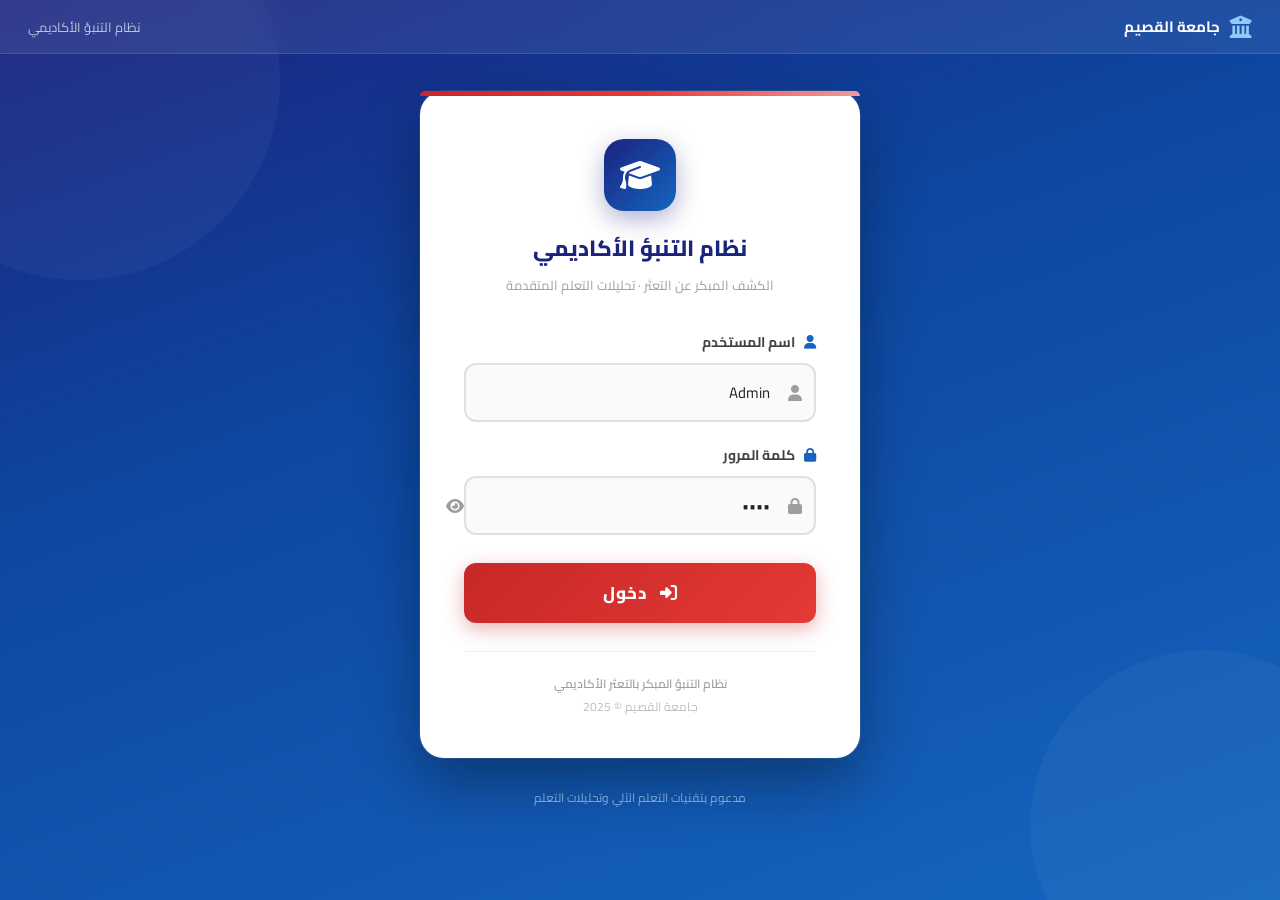
==== frontend/login.html @ 4d8daee0 "commit1" ====
<!DOCTYPE html>
<html lang="ar" dir="rtl">
<head>
  <meta charset="UTF-8" />
  <meta name="viewport" content="width=device-width, initial-scale=1.0" />
  <title>نظام التنبؤ الأكاديمي - تسجيل الدخول</title>
  <link href="https://fonts.googleapis.com/css2?family=Cairo:wght@400;600;700;800&display=swap" rel="stylesheet" />
  <link rel="stylesheet" href="https://cdnjs.cloudflare.com/ajax/libs/font-awesome/6.5.0/css/all.min.css" />
  <style>
    *, *::before, *::after { box-sizing: border-box; margin: 0; padding: 0; }

    body {
      font-family: 'Cairo', sans-serif;
      min-height: 100vh;
      background: linear-gradient(160deg, #1a237e 0%, #0d47a1 40%, #1565c0 100%);
      display: flex;
      flex-direction: column;
      align-items: center;
      justify-content: center;
      padding: 24px;
      position: relative;
      overflow: hidden;
    }

    /* خلفية زخرفية */
    body::before {
      content: '';
      position: fixed;
      top: -120px; left: -120px;
      width: 400px; height: 400px;
      background: rgba(255,255,255,0.04);
      border-radius: 50%;
    }
    body::after {
      content: '';
      position: fixed;
      bottom: -100px; right: -100px;
      width: 350px; height: 350px;
      background: rgba(255,255,255,0.04);
      border-radius: 50%;
    }

    /* ===== HEADER ===== */
    .top-bar {
      position: fixed;
      top: 0; left: 0; right: 0;
      background: rgba(255,255,255,0.08);
      backdrop-filter: blur(10px);
      padding: 12px 28px;
      display: flex;
      align-items: center;
      justify-content: space-between;
      border-bottom: 1px solid rgba(255,255,255,0.12);
      z-index: 10;
    }
    .top-bar .uni-name {
      color: white;
      font-size: 15px;
      font-weight: 700;
      display: flex;
      align-items: center;
      gap: 10px;
    }
    .top-bar .uni-name i {
      font-size: 22px;
      color: #90caf9;
    }
    .top-bar .sys-label {
      color: rgba(255,255,255,0.7);
      font-size: 13px;
    }

    /* ===== CARD ===== */
    .login-card {
      background: white;
      border-radius: 24px;
      padding: 48px 44px 40px;
      width: 100%;
      max-width: 440px;
      box-shadow:
        0 25px 60px rgba(0,0,0,0.35),
        0 0 0 1px rgba(255,255,255,0.1);
      position: relative;
      z-index: 5;
      animation: slideUp 0.4s ease;
    }
    @keyframes slideUp {
      from { opacity:0; transform: translateY(30px); }
      to   { opacity:1; transform: translateY(0); }
    }

    /* شريط علوي ملون */
    .card-accent {
      position: absolute;
      top: 0; left: 0; right: 0;
      height: 5px;
      background: linear-gradient(90deg, #c62828, #e53935, #ef9a9a);
      border-radius: 24px 24px 0 0;
    }

    /* أيقونة وعنوان */
    .card-icon {
      text-align: center;
      margin-bottom: 8px;
    }
    .card-icon .icon-wrap {
      display: inline-flex;
      align-items: center;
      justify-content: center;
      width: 72px; height: 72px;
      background: linear-gradient(135deg, #1a237e, #1565c0);
      border-radius: 20px;
      box-shadow: 0 8px 24px rgba(26,35,126,0.35);
      margin-bottom: 16px;
    }
    .card-icon .icon-wrap i {
      font-size: 32px;
      color: white;
    }
    .card-title {
      font-size: 22px;
      font-weight: 800;
      color: #1a237e;
      text-align: center;
      margin-bottom: 4px;
    }
    .card-subtitle {
      font-size: 13px;
      color: #9e9e9e;
      text-align: center;
      margin-bottom: 32px;
    }

    /* ===== FORM ===== */
    .form-group {
      margin-bottom: 20px;
    }
    .form-group label {
      display: block;
      font-size: 14px;
      font-weight: 700;
      color: #424242;
      margin-bottom: 8px;
    }
    .input-wrap {
      position: relative;
    }
    .input-wrap i {
      position: absolute;
      right: 14px;
      top: 50%;
      transform: translateY(-50%);
      color: #9e9e9e;
      font-size: 16px;
      transition: color 0.2s;
    }
    .form-group input {
      width: 100%;
      padding: 13px 44px 13px 16px;
      border: 2px solid #e0e0e0;
      border-radius: 12px;
      font-size: 15px;
      font-family: 'Cairo', sans-serif;
      color: #212121;
      background: #fafafa;
      outline: none;
      transition: all 0.25s;
      direction: rtl;
    }
    .form-group input:focus {
      border-color: #1565c0;
      background: white;
      box-shadow: 0 0 0 4px rgba(21,101,192,0.1);
    }
    .form-group input:focus + i,
    .input-wrap:focus-within i {
      color: #1565c0;
    }

    /* toggle password */
    .toggle-pass {
      position: absolute;
      left: 14px;
      top: 50%;
      transform: translateY(-50%);
      color: #bdbdbd;
      cursor: pointer;
      font-size: 16px;
      transition: color 0.2s;
    }
    .toggle-pass:hover { color: #1565c0; }

    /* ===== BUTTON ===== */
    .btn-login {
      width: 100%;
      padding: 14px;
      background: linear-gradient(135deg, #c62828, #e53935);
      color: white;
      border: none;
      border-radius: 12px;
      font-size: 17px;
      font-weight: 800;
      font-family: 'Cairo', sans-serif;
      cursor: pointer;
      transition: all 0.25s;
      box-shadow: 0 6px 20px rgba(198,40,40,0.35);
      margin-top: 8px;
      letter-spacing: 0.5px;
    }
    .btn-login:hover {
      background: linear-gradient(135deg, #b71c1c, #c62828);
      transform: translateY(-2px);
      box-shadow: 0 10px 28px rgba(198,40,40,0.45);
    }
    .btn-login:active {
      transform: translateY(0);
    }
    .btn-login i { margin-left: 8px; }

    /* ===== ALERT ===== */
    .alert {
      padding: 12px 16px;
      border-radius: 10px;
      font-size: 14px;
      font-weight: 600;
      margin-top: 18px;
      display: none;
      align-items: center;
      gap: 10px;
      animation: fadeIn 0.3s ease;
    }
    @keyframes fadeIn { from { opacity:0; transform:translateY(-6px) } to { opacity:1; transform:translateY(0) } }

    .alert.success {
      background: #e8f5e9;
      color: #1b5e20;
      border: 1.5px solid #a5d6a7;
    }
    .alert.error {
      background: #ffebee;
      color: #b71c1c;
      border: 1.5px solid #ef9a9a;
    }
    .alert i { font-size: 18px; }

    /* ===== FOOTER ===== */
    .card-footer {
      text-align: center;
      margin-top: 28px;
      padding-top: 20px;
      border-top: 1px solid #f0f0f0;
      color: #bdbdbd;
      font-size: 12px;
    }
    .card-footer span { color: #9e9e9e; font-weight: 600; }

    /* ===== BOTTOM LABEL ===== */
    .bottom-label {
      margin-top: 28px;
      color: rgba(255,255,255,0.5);
      font-size: 12px;
      text-align: center;
      z-index: 5;
    }

    /* ===== RESPONSIVE ===== */
    @media (max-width: 480px) {
      .login-card { padding: 40px 24px 32px; }
      .card-title { font-size: 19px; }
    }
  </style>
</head>
<body>

  <!-- شريط علوي -->
  <div class="top-bar">
    <div class="uni-name">
      <i class="fas fa-university"></i>
      جامعة القصيم
    </div>
    <div class="sys-label">نظام التنبؤ الأكاديمي</div>
  </div>

  <!-- بطاقة تسجيل الدخول -->
  <div class="login-card">
    <div class="card-accent"></div>

    <div class="card-icon">
      <div class="icon-wrap">
        <i class="fas fa-graduation-cap"></i>
      </div>
      <h1 class="card-title">نظام التنبؤ الأكاديمي</h1>
      <p class="card-subtitle">الكشف المبكر عن التعثر · تحليلات التعلم المتقدمة</p>
    </div>

    <form id="loginForm" onsubmit="handleLogin(event)">

      <!-- اسم المستخدم -->
      <div class="form-group">
        <label for="username"><i class="fas fa-user" style="margin-left:6px;color:#1565c0"></i> اسم المستخدم</label>
        <div class="input-wrap">
          <input
            type="text"
            id="username"
            placeholder="اسم المستخدم"
            value="Admin"
            autocomplete="username"
          />
          <i class="fas fa-user"></i>
        </div>
      </div>

      <!-- كلمة المرور -->
      <div class="form-group">
        <label for="password"><i class="fas fa-lock" style="margin-left:6px;color:#1565c0"></i> كلمة المرور</label>
        <div class="input-wrap">
          <input
            type="password"
            id="password"
            placeholder="كلمة المرور"
            value="1447"
            autocomplete="current-password"
          />
          <i class="fas fa-lock"></i>
          <span class="toggle-pass" onclick="togglePassword()" id="toggleIcon">
            <i class="fas fa-eye" id="eyeIcon"></i>
          </span>
        </div>
      </div>

      <!-- زر الدخول -->
      <button type="submit" class="btn-login" id="loginBtn">
        <i class="fas fa-sign-in-alt"></i> دخول
      </button>

      <!-- رسالة النتيجة -->
      <div class="alert" id="alertBox">
        <i class="fas" id="alertIcon"></i>
        <span id="alertText"></span>
      </div>

    </form>

    <div class="card-footer">
      <span>نظام التنبؤ المبكر بالتعثر الأكاديمي</span><br/>
      جامعة القصيم &copy; 2025
    </div>
  </div>

  <div class="bottom-label">
    مدعوم بتقنيات التعلم الآلي وتحليلات التعلم
  </div>

  <script>
    function handleLogin(e) {
      e.preventDefault();

      const username = document.getElementById('username').value.trim();
      const password = document.getElementById('password').value.trim();
      const alertBox = document.getElementById('alertBox');
      const alertText = document.getElementById('alertText');
      const alertIcon = document.getElementById('alertIcon');
      const loginBtn  = document.getElementById('loginBtn');

      // تأثير التحميل
      loginBtn.innerHTML = '<i class="fas fa-spinner fa-spin"></i> جارٍ التحقق...';
      loginBtn.disabled = true;

      setTimeout(() => {
        if (username === 'Admin' && password === '1447') {
          // نجاح
          alertBox.className = 'alert success';
          alertBox.style.display = 'flex';
          alertIcon.className = 'fas fa-check-circle';
          alertText.textContent = 'تم تسجيل الدخول بنجاح! جارٍ التحويل...';
          loginBtn.innerHTML = '<i class="fas fa-check"></i> تم الدخول';
          loginBtn.style.background = 'linear-gradient(135deg, #2e7d32, #43a047)';
          loginBtn.style.boxShadow = '0 6px 20px rgba(46,125,50,0.35)';

          // تحويل للصفحة الرئيسية بعد ثانية
          setTimeout(() => {
            
            window.location.href = 'dashboard.html';
          }, 1200);

        } else {
          // فشل
          alertBox.className = 'alert error';
          alertBox.style.display = 'flex';
          alertIcon.className = 'fas fa-times-circle';
          alertText.textContent = 'بيانات الدخول غير صحيحة، يرجى المحاولة مجدداً.';
          loginBtn.innerHTML = '<i class="fas fa-sign-in-alt"></i> دخول';
          loginBtn.disabled = false;

          // اهتزاز الكارد
          const card = document.querySelector('.login-card');
          card.style.animation = 'none';
          card.style.transform = 'translateX(8px)';
          setTimeout(() => { card.style.transform = 'translateX(-8px)'; }, 80);
          setTimeout(() => { card.style.transform = 'translateX(5px)'; },  160);
          setTimeout(() => { card.style.transform = 'translateX(0)'; },    240);
        }
      }, 700);
    }

    function togglePassword() {
      const input   = document.getElementById('password');
      const eyeIcon = document.getElementById('eyeIcon');
      if (input.type === 'password') {
        input.type = 'text';
        eyeIcon.className = 'fas fa-eye-slash';
      } else {
        input.type = 'password';
        eyeIcon.className = 'fas fa-eye';
      }
    }

    // إخفاء الرسالة عند الكتابة
    document.getElementById('username').addEventListener('input', clearAlert);
    document.getElementById('password').addEventListener('input', clearAlert);
    function clearAlert() {
      const alertBox = document.getElementById('alertBox');
      alertBox.style.display = 'none';
    }
  </script>
</body>
</html>
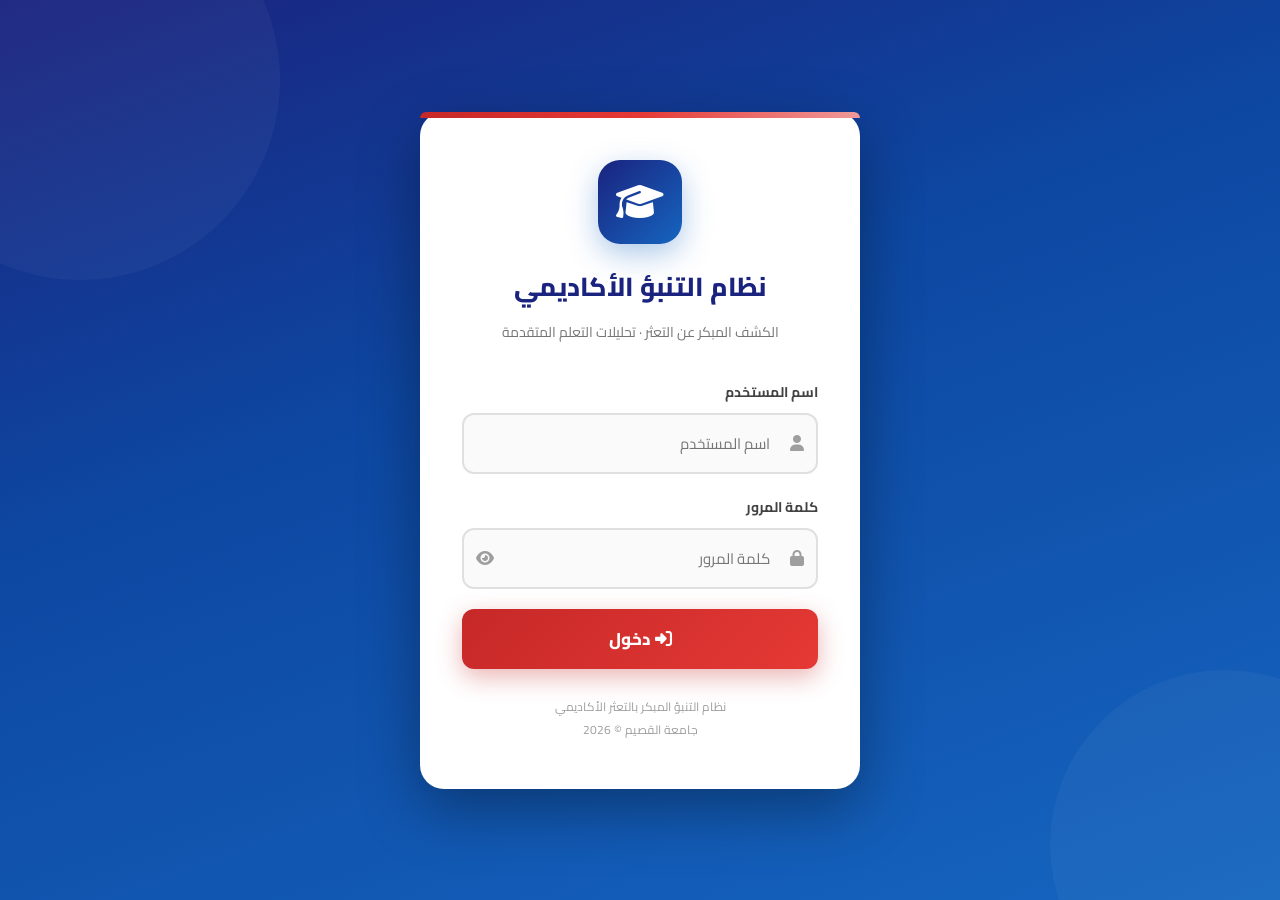
==== commit 8e3fefed: "major change" ====
--- a/frontend/login.html
+++ b/frontend/login.html
@@ -1,427 +1,613 @@
 <!DOCTYPE html>
 <html lang="ar" dir="rtl">
+
 <head>
+
   <meta charset="UTF-8" />
-  <meta name="viewport" content="width=device-width, initial-scale=1.0" />
-  <title>نظام التنبؤ الأكاديمي - تسجيل الدخول</title>
-  <link href="https://fonts.googleapis.com/css2?family=Cairo:wght@400;600;700;800&display=swap" rel="stylesheet" />
-  <link rel="stylesheet" href="https://cdnjs.cloudflare.com/ajax/libs/font-awesome/6.5.0/css/all.min.css" />
+
+  <meta
+    name="viewport"
+    content="width=device-width, initial-scale=1.0"
+  />
+
+  <title>
+    نظام التنبؤ الأكاديمي - تسجيل الدخول
+  </title>
+
+  <!-- Fonts -->
+  <link
+    href="https://fonts.googleapis.com/css2?family=Cairo:wght@400;600;700;800&display=swap"
+    rel="stylesheet"
+  />
+
+  <!-- Icons -->
+  <link
+    rel="stylesheet"
+    href="https://cdnjs.cloudflare.com/ajax/libs/font-awesome/6.5.0/css/all.min.css"
+  />
+
   <style>
-    *, *::before, *::after { box-sizing: border-box; margin: 0; padding: 0; }
+
+    * {
+      margin: 0;
+      padding: 0;
+      box-sizing: border-box;
+    }
 
     body {
+
       font-family: 'Cairo', sans-serif;
+
       min-height: 100vh;
-      background: linear-gradient(160deg, #1a237e 0%, #0d47a1 40%, #1565c0 100%);
+
+      background:
+        linear-gradient(
+          160deg,
+          #1a237e 0%,
+          #0d47a1 40%,
+          #1565c0 100%
+        );
+
       display: flex;
-      flex-direction: column;
       align-items: center;
       justify-content: center;
-      padding: 24px;
+
+      padding: 20px;
+
+      overflow: hidden;
+
       position: relative;
-      overflow: hidden;
-    }
-
-    /* خلفية زخرفية */
+    }
+
     body::before {
+
       content: '';
+
       position: fixed;
-      top: -120px; left: -120px;
-      width: 400px; height: 400px;
+
+      top: -120px;
+      left: -120px;
+
+      width: 400px;
+      height: 400px;
+
+      border-radius: 50%;
+
       background: rgba(255,255,255,0.04);
+    }
+
+    body::after {
+
+      content: '';
+
+      position: fixed;
+
+      bottom: -120px;
+      right: -120px;
+
+      width: 350px;
+      height: 350px;
+
       border-radius: 50%;
-    }
-    body::after {
-      content: '';
-      position: fixed;
-      bottom: -100px; right: -100px;
-      width: 350px; height: 350px;
+
       background: rgba(255,255,255,0.04);
-      border-radius: 50%;
-    }
-
-    /* ===== HEADER ===== */
-    .top-bar {
-      position: fixed;
-      top: 0; left: 0; right: 0;
-      background: rgba(255,255,255,0.08);
-      backdrop-filter: blur(10px);
-      padding: 12px 28px;
+    }
+
+    .login-card {
+
+      width: 100%;
+      max-width: 440px;
+
+      background: white;
+
+      border-radius: 24px;
+
+      padding: 48px 42px;
+
+      position: relative;
+
+      z-index: 2;
+
+      box-shadow:
+        0 20px 60px rgba(0,0,0,0.35);
+    }
+
+    .card-accent {
+
+      position: absolute;
+
+      top: 0;
+      right: 0;
+      left: 0;
+
+      height: 6px;
+
+      border-radius: 24px 24px 0 0;
+
+      background:
+        linear-gradient(
+          90deg,
+          #c62828,
+          #e53935,
+          #ef9a9a
+        );
+    }
+
+    .login-header {
+
+      text-align: center;
+
+      margin-bottom: 34px;
+    }
+
+    .login-icon {
+
+      width: 84px;
+      height: 84px;
+
+      margin: 0 auto 18px;
+
+      border-radius: 22px;
+
       display: flex;
       align-items: center;
-      justify-content: space-between;
-      border-bottom: 1px solid rgba(255,255,255,0.12);
-      z-index: 10;
-    }
-    .top-bar .uni-name {
+      justify-content: center;
+
+      background:
+        linear-gradient(
+          135deg,
+          #1a237e,
+          #1565c0
+        );
+
+      box-shadow:
+        0 10px 30px rgba(21,101,192,0.35);
+    }
+
+    .login-icon i {
+
+      font-size: 38px;
+
       color: white;
+    }
+
+    .login-title {
+
+      font-size: 26px;
+      font-weight: 800;
+
+      color: #1a237e;
+
+      margin-bottom: 8px;
+    }
+
+    .login-subtitle {
+
+      color: #757575;
+
+      font-size: 14px;
+    }
+
+    .form-group {
+
+      margin-bottom: 20px;
+    }
+
+    .form-group label {
+
+      display: block;
+
+      margin-bottom: 8px;
+
+      color: #424242;
+
+      font-weight: 700;
+
+      font-size: 14px;
+    }
+
+    .input-wrap {
+
+      position: relative;
+    }
+
+    .input-wrap input {
+
+      width: 100%;
+
+      padding:
+        14px
+        46px
+        14px
+        16px;
+
+      border:
+        2px solid #e0e0e0;
+
+      border-radius: 12px;
+
       font-size: 15px;
-      font-weight: 700;
-      display: flex;
-      align-items: center;
-      gap: 10px;
-    }
-    .top-bar .uni-name i {
-      font-size: 22px;
-      color: #90caf9;
-    }
-    .top-bar .sys-label {
-      color: rgba(255,255,255,0.7);
-      font-size: 13px;
-    }
-
-    /* ===== CARD ===== */
-    .login-card {
+
+      font-family: inherit;
+
+      background: #fafafa;
+
+      outline: none;
+
+      transition: all 0.25s;
+    }
+
+    .input-wrap input:focus {
+
+      border-color: #1565c0;
+
       background: white;
-      border-radius: 24px;
-      padding: 48px 44px 40px;
-      width: 100%;
-      max-width: 440px;
+
       box-shadow:
-        0 25px 60px rgba(0,0,0,0.35),
-        0 0 0 1px rgba(255,255,255,0.1);
-      position: relative;
-      z-index: 5;
-      animation: slideUp 0.4s ease;
-    }
-    @keyframes slideUp {
-      from { opacity:0; transform: translateY(30px); }
-      to   { opacity:1; transform: translateY(0); }
-    }
-
-    /* شريط علوي ملون */
-    .card-accent {
+        0 0 0 4px rgba(21,101,192,0.1);
+    }
+
+    .input-wrap i.icon {
+
       position: absolute;
-      top: 0; left: 0; right: 0;
-      height: 5px;
-      background: linear-gradient(90deg, #c62828, #e53935, #ef9a9a);
-      border-radius: 24px 24px 0 0;
-    }
-
-    /* أيقونة وعنوان */
-    .card-icon {
-      text-align: center;
-      margin-bottom: 8px;
-    }
-    .card-icon .icon-wrap {
-      display: inline-flex;
-      align-items: center;
-      justify-content: center;
-      width: 72px; height: 72px;
-      background: linear-gradient(135deg, #1a237e, #1565c0);
-      border-radius: 20px;
-      box-shadow: 0 8px 24px rgba(26,35,126,0.35);
-      margin-bottom: 16px;
-    }
-    .card-icon .icon-wrap i {
-      font-size: 32px;
-      color: white;
-    }
-    .card-title {
-      font-size: 22px;
-      font-weight: 800;
-      color: #1a237e;
-      text-align: center;
-      margin-bottom: 4px;
-    }
-    .card-subtitle {
-      font-size: 13px;
-      color: #9e9e9e;
-      text-align: center;
-      margin-bottom: 32px;
-    }
-
-    /* ===== FORM ===== */
-    .form-group {
-      margin-bottom: 20px;
-    }
-    .form-group label {
-      display: block;
-      font-size: 14px;
-      font-weight: 700;
-      color: #424242;
-      margin-bottom: 8px;
-    }
-    .input-wrap {
-      position: relative;
-    }
-    .input-wrap i {
-      position: absolute;
+
       right: 14px;
       top: 50%;
+
       transform: translateY(-50%);
+
       color: #9e9e9e;
-      font-size: 16px;
-      transition: color 0.2s;
-    }
-    .form-group input {
-      width: 100%;
-      padding: 13px 44px 13px 16px;
-      border: 2px solid #e0e0e0;
-      border-radius: 12px;
-      font-size: 15px;
-      font-family: 'Cairo', sans-serif;
-      color: #212121;
-      background: #fafafa;
-      outline: none;
-      transition: all 0.25s;
-      direction: rtl;
-    }
-    .form-group input:focus {
-      border-color: #1565c0;
-      background: white;
-      box-shadow: 0 0 0 4px rgba(21,101,192,0.1);
-    }
-    .form-group input:focus + i,
-    .input-wrap:focus-within i {
-      color: #1565c0;
-    }
-
-    /* toggle password */
+    }
+
     .toggle-pass {
+
       position: absolute;
+
       left: 14px;
       top: 50%;
+
       transform: translateY(-50%);
-      color: #bdbdbd;
+
       cursor: pointer;
-      font-size: 16px;
-      transition: color 0.2s;
-    }
-    .toggle-pass:hover { color: #1565c0; }
-
-    /* ===== BUTTON ===== */
+
+      color: #9e9e9e;
+    }
+
     .btn-login {
+
       width: 100%;
+
       padding: 14px;
-      background: linear-gradient(135deg, #c62828, #e53935);
+
+      border: none;
+
+      border-radius: 12px;
+
+      font-family: inherit;
+
+      font-size: 17px;
+
+      font-weight: 800;
+
       color: white;
-      border: none;
+
+      cursor: pointer;
+
+      transition: all 0.25s;
+
+      background:
+        linear-gradient(
+          135deg,
+          #c62828,
+          #e53935
+        );
+
+      box-shadow:
+        0 8px 24px rgba(198,40,40,0.35);
+    }
+
+    .btn-login:hover {
+
+      transform: translateY(-2px);
+
+      box-shadow:
+        0 12px 30px rgba(198,40,40,0.45);
+    }
+
+    .alert {
+
+      margin-top: 18px;
+
+      padding: 12px 16px;
+
       border-radius: 12px;
-      font-size: 17px;
-      font-weight: 800;
-      font-family: 'Cairo', sans-serif;
-      cursor: pointer;
-      transition: all 0.25s;
-      box-shadow: 0 6px 20px rgba(198,40,40,0.35);
-      margin-top: 8px;
-      letter-spacing: 0.5px;
-    }
-    .btn-login:hover {
-      background: linear-gradient(135deg, #b71c1c, #c62828);
-      transform: translateY(-2px);
-      box-shadow: 0 10px 28px rgba(198,40,40,0.45);
-    }
-    .btn-login:active {
-      transform: translateY(0);
-    }
-    .btn-login i { margin-left: 8px; }
-
-    /* ===== ALERT ===== */
-    .alert {
-      padding: 12px 16px;
-      border-radius: 10px;
+
+      display: none;
+
+      align-items: center;
+
+      gap: 10px;
+
       font-size: 14px;
-      font-weight: 600;
-      margin-top: 18px;
-      display: none;
-      align-items: center;
-      gap: 10px;
-      animation: fadeIn 0.3s ease;
-    }
-    @keyframes fadeIn { from { opacity:0; transform:translateY(-6px) } to { opacity:1; transform:translateY(0) } }
+
+      font-weight: 700;
+    }
 
     .alert.success {
+
       background: #e8f5e9;
+
       color: #1b5e20;
-      border: 1.5px solid #a5d6a7;
-    }
+
+      border: 1px solid #a5d6a7;
+    }
+
     .alert.error {
+
       background: #ffebee;
+
       color: #b71c1c;
-      border: 1.5px solid #ef9a9a;
-    }
-    .alert i { font-size: 18px; }
-
-    /* ===== FOOTER ===== */
-    .card-footer {
+
+      border: 1px solid #ef9a9a;
+    }
+
+    .footer {
+
+      margin-top: 26px;
+
       text-align: center;
-      margin-top: 28px;
-      padding-top: 20px;
-      border-top: 1px solid #f0f0f0;
-      color: #bdbdbd;
+
+      color: #9e9e9e;
+
       font-size: 12px;
     }
-    .card-footer span { color: #9e9e9e; font-weight: 600; }
-
-    /* ===== BOTTOM LABEL ===== */
-    .bottom-label {
-      margin-top: 28px;
-      color: rgba(255,255,255,0.5);
-      font-size: 12px;
-      text-align: center;
-      z-index: 5;
-    }
-
-    /* ===== RESPONSIVE ===== */
+
     @media (max-width: 480px) {
-      .login-card { padding: 40px 24px 32px; }
-      .card-title { font-size: 19px; }
-    }
+
+      .login-card {
+
+        padding: 36px 24px;
+      }
+
+      .login-title {
+
+        font-size: 22px;
+      }
+    }
+
   </style>
+
 </head>
+
 <body>
 
-  <!-- شريط علوي -->
-  <div class="top-bar">
-    <div class="uni-name">
-      <i class="fas fa-university"></i>
-      جامعة القصيم
-    </div>
-    <div class="sys-label">نظام التنبؤ الأكاديمي</div>
-  </div>
-
-  <!-- بطاقة تسجيل الدخول -->
   <div class="login-card">
+
     <div class="card-accent"></div>
 
-    <div class="card-icon">
-      <div class="icon-wrap">
+    <div class="login-header">
+
+      <div class="login-icon">
         <i class="fas fa-graduation-cap"></i>
       </div>
-      <h1 class="card-title">نظام التنبؤ الأكاديمي</h1>
-      <p class="card-subtitle">الكشف المبكر عن التعثر · تحليلات التعلم المتقدمة</p>
+
+      <h1 class="login-title">
+        نظام التنبؤ الأكاديمي
+      </h1>
+
+      <p class="login-subtitle">
+        الكشف المبكر عن التعثر · تحليلات التعلم المتقدمة
+      </p>
+
     </div>
 
-    <form id="loginForm" onsubmit="handleLogin(event)">
-
-      <!-- اسم المستخدم -->
+    <!-- LOGIN FORM -->
+    <form id="loginForm">
+
       <div class="form-group">
-        <label for="username"><i class="fas fa-user" style="margin-left:6px;color:#1565c0"></i> اسم المستخدم</label>
+
+        <label>اسم المستخدم</label>
+
         <div class="input-wrap">
+
           <input
             type="text"
             id="username"
             placeholder="اسم المستخدم"
-            value="Admin"
             autocomplete="username"
           />
-          <i class="fas fa-user"></i>
+
+          <i class="fas fa-user icon"></i>
+
         </div>
+
       </div>
 
-      <!-- كلمة المرور -->
       <div class="form-group">
-        <label for="password"><i class="fas fa-lock" style="margin-left:6px;color:#1565c0"></i> كلمة المرور</label>
+
+        <label>كلمة المرور</label>
+
         <div class="input-wrap">
+
           <input
             type="password"
             id="password"
             placeholder="كلمة المرور"
-            value="1447"
             autocomplete="current-password"
           />
-          <i class="fas fa-lock"></i>
-          <span class="toggle-pass" onclick="togglePassword()" id="toggleIcon">
+
+          <i class="fas fa-lock icon"></i>
+
+          <span
+            class="toggle-pass"
+            onclick="togglePassword()"
+          >
             <i class="fas fa-eye" id="eyeIcon"></i>
           </span>
+
         </div>
+
       </div>
 
-      <!-- زر الدخول -->
-      <button type="submit" class="btn-login" id="loginBtn">
-        <i class="fas fa-sign-in-alt"></i> دخول
+      <button
+        type="submit"
+        class="btn-login"
+        id="loginBtn"
+      >
+        <i class="fas fa-sign-in-alt"></i>
+        دخول
       </button>
 
-      <!-- رسالة النتيجة -->
       <div class="alert" id="alertBox">
-        <i class="fas" id="alertIcon"></i>
+
+        <i
+          class="fas"
+          id="alertIcon"
+        ></i>
+
         <span id="alertText"></span>
+
       </div>
 
     </form>
 
-    <div class="card-footer">
-      <span>نظام التنبؤ المبكر بالتعثر الأكاديمي</span><br/>
-      جامعة القصيم &copy; 2025
+    <div class="footer">
+
+      نظام التنبؤ المبكر بالتعثر الأكاديمي
+      <br />
+
+      جامعة القصيم &copy; 2026
+
     </div>
+
   </div>
 
-  <div class="bottom-label">
-    مدعوم بتقنيات التعلم الآلي وتحليلات التعلم
-  </div>
-
   <script>
+
+    const DEMO_USER = 'Admin';
+    const DEMO_PASS = '1447';
+
+    const form =
+      document.getElementById('loginForm');
+
+    form.addEventListener(
+      'submit',
+      handleLogin
+    );
+
     function handleLogin(e) {
+
       e.preventDefault();
 
-      const username = document.getElementById('username').value.trim();
-      const password = document.getElementById('password').value.trim();
-      const alertBox = document.getElementById('alertBox');
-      const alertText = document.getElementById('alertText');
-      const alertIcon = document.getElementById('alertIcon');
-      const loginBtn  = document.getElementById('loginBtn');
-
-      // تأثير التحميل
-      loginBtn.innerHTML = '<i class="fas fa-spinner fa-spin"></i> جارٍ التحقق...';
+      const username =
+        document.getElementById('username')
+        .value
+        .trim();
+
+      const password =
+        document.getElementById('password')
+        .value
+        .trim();
+
+      const alertBox =
+        document.getElementById('alertBox');
+
+      const alertIcon =
+        document.getElementById('alertIcon');
+
+      const alertText =
+        document.getElementById('alertText');
+
+      const loginBtn =
+        document.getElementById('loginBtn');
+
       loginBtn.disabled = true;
 
+      loginBtn.innerHTML =
+        '<i class="fas fa-spinner fa-spin"></i> جارٍ التحقق...';
+
       setTimeout(() => {
-        if (username === 'Admin' && password === '1447') {
-          // نجاح
-          alertBox.className = 'alert success';
-          alertBox.style.display = 'flex';
-          alertIcon.className = 'fas fa-check-circle';
-          alertText.textContent = 'تم تسجيل الدخول بنجاح! جارٍ التحويل...';
-          loginBtn.innerHTML = '<i class="fas fa-check"></i> تم الدخول';
-          loginBtn.style.background = 'linear-gradient(135deg, #2e7d32, #43a047)';
-          loginBtn.style.boxShadow = '0 6px 20px rgba(46,125,50,0.35)';
-
-          // تحويل للصفحة الرئيسية بعد ثانية
+
+        if (
+          username === DEMO_USER &&
+          password === DEMO_PASS
+        ) {
+
+          alertBox.className =
+            'alert success';
+
+          alertBox.style.display =
+            'flex';
+
+          alertIcon.className =
+            'fas fa-check-circle';
+
+          alertText.textContent =
+            'تم تسجيل الدخول بنجاح';
+
+          loginBtn.innerHTML =
+            '<i class="fas fa-check"></i> تم الدخول';
+
+          sessionStorage.setItem(
+            'academic_auth',
+            'true'
+          );
+
           setTimeout(() => {
-            
-            window.location.href = 'dashboard.html';
-          }, 1200);
+
+            window.location.href =
+              'dashboard.html';
+
+          }, 1000);
 
         } else {
-          // فشل
-          alertBox.className = 'alert error';
-          alertBox.style.display = 'flex';
-          alertIcon.className = 'fas fa-times-circle';
-          alertText.textContent = 'بيانات الدخول غير صحيحة، يرجى المحاولة مجدداً.';
-          loginBtn.innerHTML = '<i class="fas fa-sign-in-alt"></i> دخول';
+
+          alertBox.className =
+            'alert error';
+
+          alertBox.style.display =
+            'flex';
+
+          alertIcon.className =
+            'fas fa-times-circle';
+
+          alertText.textContent =
+            'بيانات الدخول غير صحيحة';
+
           loginBtn.disabled = false;
 
-          // اهتزاز الكارد
-          const card = document.querySelector('.login-card');
-          card.style.animation = 'none';
-          card.style.transform = 'translateX(8px)';
-          setTimeout(() => { card.style.transform = 'translateX(-8px)'; }, 80);
-          setTimeout(() => { card.style.transform = 'translateX(5px)'; },  160);
-          setTimeout(() => { card.style.transform = 'translateX(0)'; },    240);
+          loginBtn.innerHTML =
+            '<i class="fas fa-sign-in-alt"></i> دخول';
         }
+
       }, 700);
     }
 
     function togglePassword() {
-      const input   = document.getElementById('password');
-      const eyeIcon = document.getElementById('eyeIcon');
+
+      const input =
+        document.getElementById('password');
+
+      const eyeIcon =
+        document.getElementById('eyeIcon');
+
       if (input.type === 'password') {
+
         input.type = 'text';
-        eyeIcon.className = 'fas fa-eye-slash';
+
+        eyeIcon.className =
+          'fas fa-eye-slash';
+
       } else {
+
         input.type = 'password';
-        eyeIcon.className = 'fas fa-eye';
+
+        eyeIcon.className =
+          'fas fa-eye';
       }
     }
 
-    // إخفاء الرسالة عند الكتابة
-    document.getElementById('username').addEventListener('input', clearAlert);
-    document.getElementById('password').addEventListener('input', clearAlert);
-    function clearAlert() {
-      const alertBox = document.getElementById('alertBox');
-      alertBox.style.display = 'none';
-    }
   </script>
+
 </body>
-</html>
+</html>
